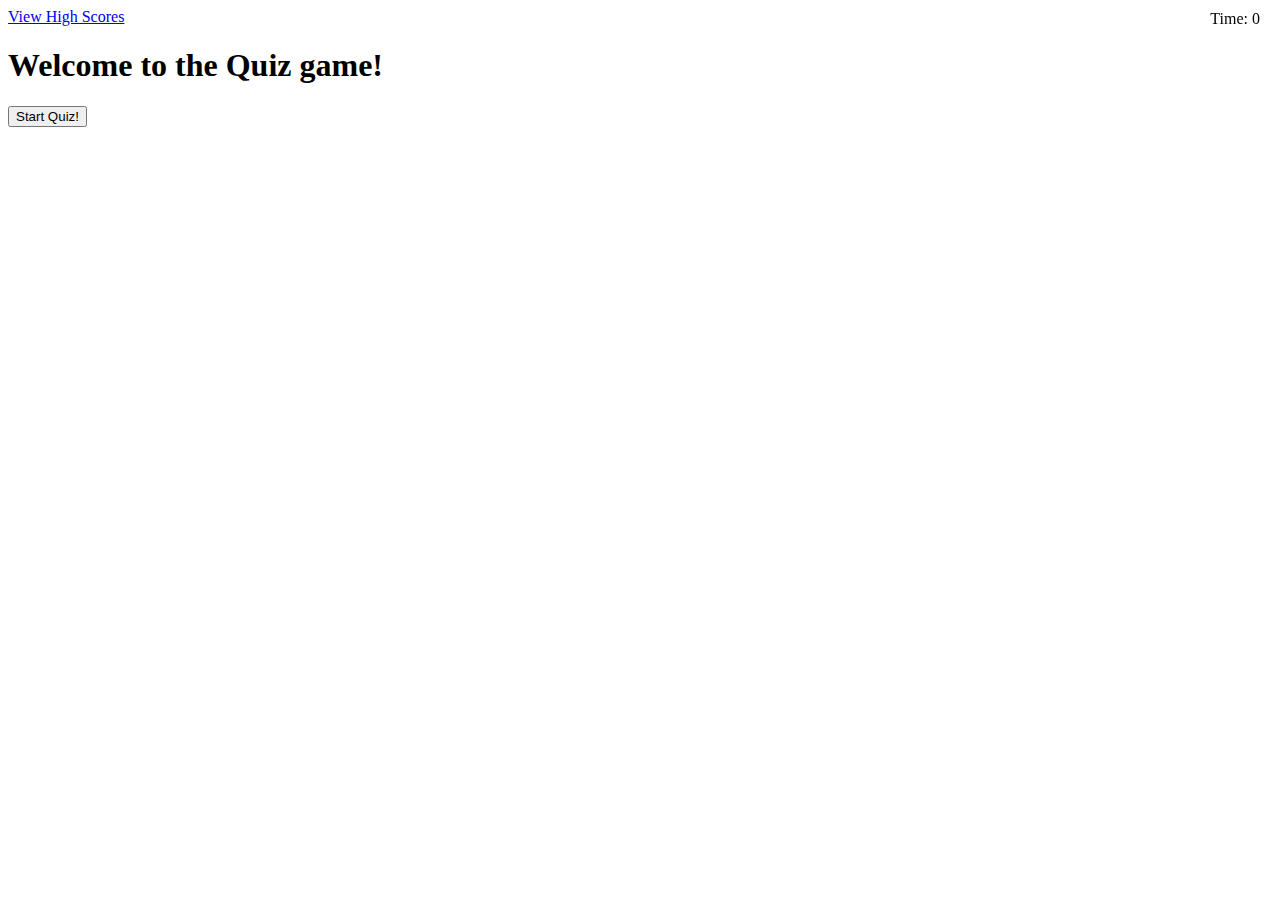
==== index.html @ bcf9f742 "Added JS / HTML" ====
<!DOCTYPE html>
<html lang="en">
  <head>
    <meta charset="UTF-8" />
    <meta name="viewport" content="width=device-width, initial-scale=1.0" />
    <title>Java Script Quiz</title>
    <link href="style.css" rel="stylesheet" />
    <link
      rel="stylesheet"
      href="https://cdn.jsdelivr.net/npm/bootstrap@4.5.3/dist/css/bootstrap.min.css"
      integrity="sha384-TX8t27EcRE3e/ihU7zmQxVncDAy5uIKz4rEkgIXeMed4M0jlfIDPvg6uqKI2xXr2"
      crossorigin="anonymous">
      
    
  </head>

  <body>
    <div class="scores"><a href ="highscores.html">View High Scores<a></div>
    
    
    <div class ="text-center mt-5">
      <div id ="start-prompt">
        <h1>Welcome to the Quiz game!</h1>
        <button class="btn btn-primary" id="start">Start Quiz!</button>
      </div>
      
      <div id= "question-container" style="display: none">
        <h2 id="question-text"></h2>
        <div id="answers">
        </div>
      </div>
      
      <div class="timer">Time: <span id="time">0</span></div>
      
    

    <script type ="text/javascript" src="script.js"></script>
  </body>
</html>
---- style.css ----
.timer {
    position: fixed;
    top: 10px;
    right: 20px;
}
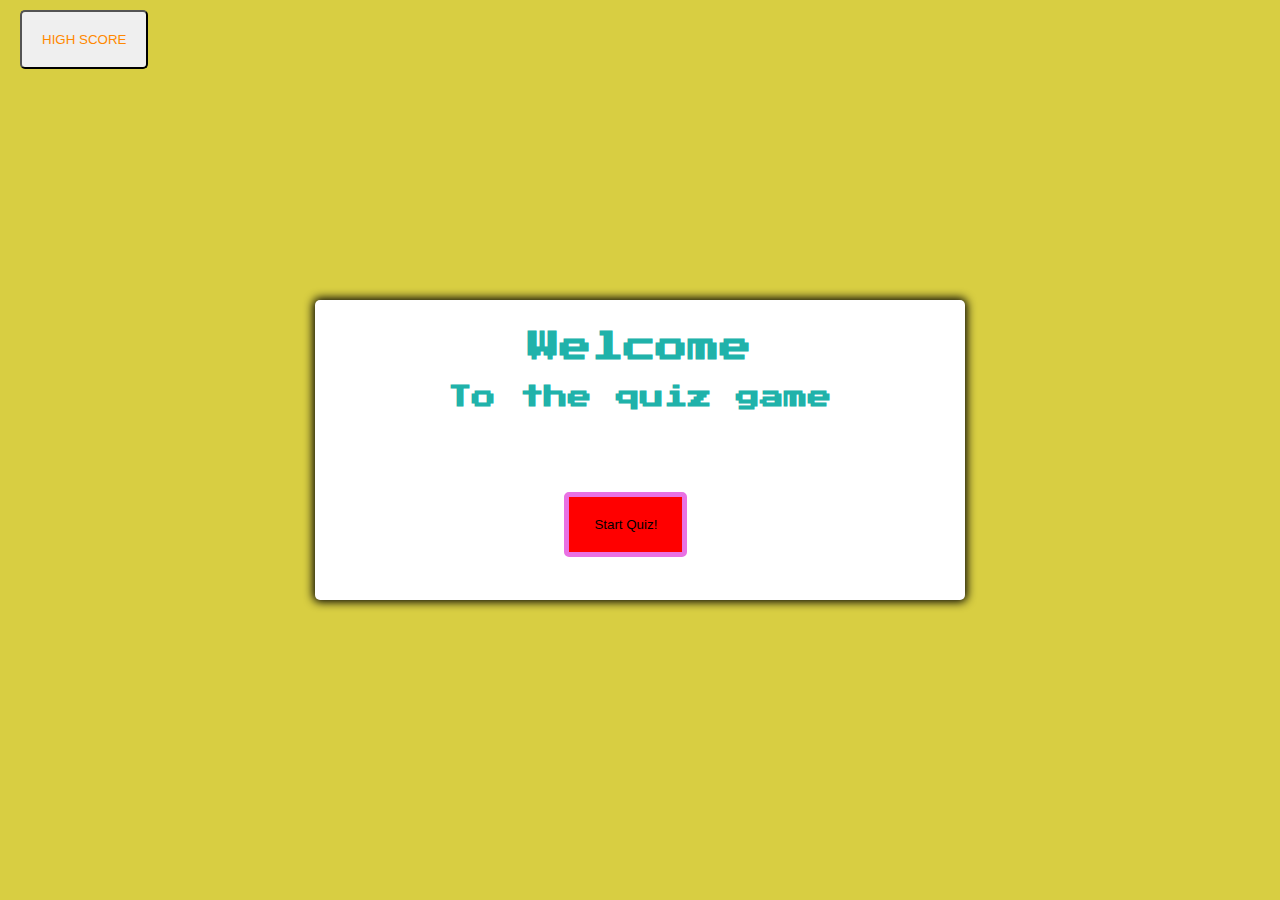
==== commit 78bb29e8: "style in css / added timer" ====
--- a/index.html
+++ b/index.html
@@ -5,38 +5,97 @@
     <meta name="viewport" content="width=device-width, initial-scale=1.0" />
     <title>Java Script Quiz</title>
     <link href="style.css" rel="stylesheet" />
-    <link
+    <link href="https://fonts.googleapis.com/css2?family=Press+Start+2P&display=swap" rel="stylesheet">
+    <!--   <link
       rel="stylesheet"
       href="https://cdn.jsdelivr.net/npm/bootstrap@4.5.3/dist/css/bootstrap.min.css"
       integrity="sha384-TX8t27EcRE3e/ihU7zmQxVncDAy5uIKz4rEkgIXeMed4M0jlfIDPvg6uqKI2xXr2"
-      crossorigin="anonymous">
+      crossorigin="anonymous"> -->
+      
       
     
   </head>
 
   <body>
-    <div class="scores"><a href ="highscores.html">View High Scores<a></div>
+    
+      <div class="high">
+       <button class="button" id="high">HIGH SCORE</button>
+      </div> 
+      
+      
+     <div class="container">
+        <div class ="text-center mt-5 test">
+          <div id ="start-prompt">
+            <h1>Welcome</h1>
+            <h2>To the quiz game</h2>
+            <button class="btn btn-dark" id="start">Start Quiz!</button>
+          </div>
+        
+        
+          <div id= "question-container" style="display: none">
+          <h2 id="question-text"></h2>
+          <div id="answers">
+          </div> 
+          
+          
+          <div class="timer">Time Remaining: <span id="time">10</span></div>
+          
+      </div>  
+    
+        <script type ="text/javascript" src="script.js"></script>
+      </body>
+    </html>
+          
+          
+          
+          
     
     
-    <div class ="text-center mt-5">
-      <div id ="start-prompt">
-        <h1>Welcome to the Quiz game!</h1>
-        <button class="btn btn-primary" id="start">Start Quiz!</button>
-      </div>
-      
-      <div id= "question-container" style="display: none">
-        <h2 id="question-text"></h2>
-        <div id="answers">
-        </div>
-      </div>
-      
-      <div class="timer">Time: <span id="time">0</span></div>
-      
+    
+    
+    
     
 
-    <script type ="text/javascript" src="script.js"></script>
-  </body>
-</html>
+
+
+
+
+      
+   
+              
+
+
+
+
+
+
+
+
+
+                  
+              
+              
+              
+              
+              
+
+                   
+                 
+                
+               
+
+
+              
+
+        
+      
+      
+     
+
+
+
+
+      
 
 
 
--- a/style.css
+++ b/style.css
@@ -1,5 +1,78 @@
+*, *::before, *::after {
+    box-sizing: border-box;
+
+}
+
+body {
+    padding: 0;
+    margin: 0;
+    display: flex;
+    width: 100vw;
+    height: 100vh;
+    justify-content: center;
+    align-items: center;
+    background-color: rgb(216, 206, 66);
+}
+
+.container {
+    width: 650px;
+    height: 300px;
+    max-width: 80%;
+    background-color: white;
+    border-radius: 5px;
+    padding: 10px;
+    box-shadow: 0 0 10px 2px;
+}
+
+/* all buttons */
+.btn {
+    background-color: red;
+    border: 5px solid rgb(233, 113, 227);
+    border-radius: 5px;
+    padding: 20px 25px;
+    color: black;
+    outline: none;
+    
+}
+.btn:hover {
+    border-color: black;
+}
+
+
 .timer {
     position: fixed;
     top: 10px;
     right: 20px;
+}
+
+/* Welcome header */
+h1, h2 {
+    color: lightseagreen;
+    font-family: 'Press Start 2P', cursive;
+    margin-left: auto;
+    margin-right: auto;
+    text-align: center;
+
+}
+
+#high {
+    color: rgb(255, 136, 0);
+    padding: 20px;
+    position: fixed;
+    top: 10px;
+    left: 20px;
+    border-radius: 5px;
+}
+#high:hover {
+    color: black;
+}
+
+#start {
+    margin-left: 38%;
+    margin-top: 10%;
+}
+
+#answers {
+    text-align: center;
+    margin-top: 20%;
 }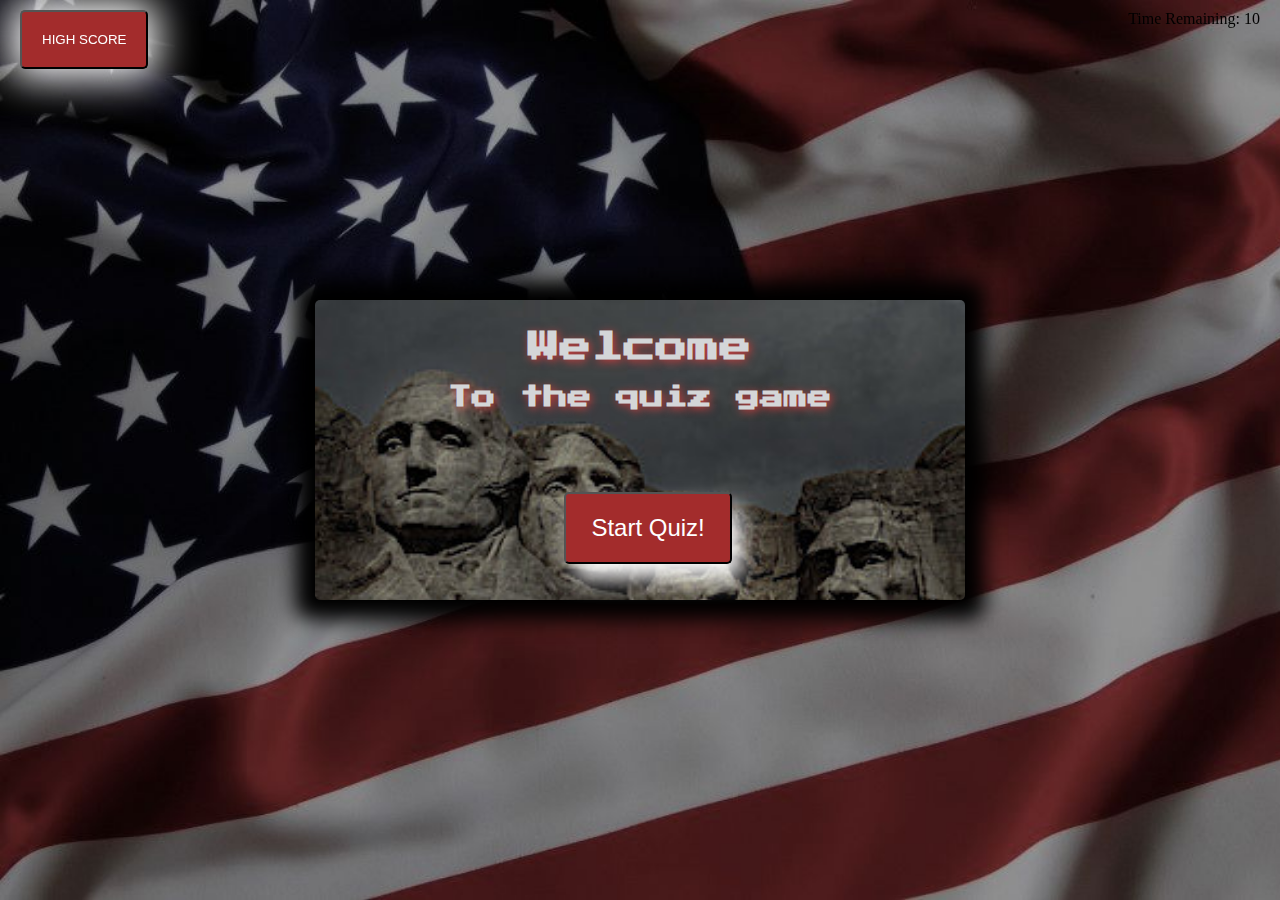
==== commit 3b701672: "added end game function" ====
--- a/index.html
+++ b/index.html
@@ -6,11 +6,7 @@
     <title>Java Script Quiz</title>
     <link href="style.css" rel="stylesheet" />
     <link href="https://fonts.googleapis.com/css2?family=Press+Start+2P&display=swap" rel="stylesheet">
-    <!--   <link
-      rel="stylesheet"
-      href="https://cdn.jsdelivr.net/npm/bootstrap@4.5.3/dist/css/bootstrap.min.css"
-      integrity="sha384-TX8t27EcRE3e/ihU7zmQxVncDAy5uIKz4rEkgIXeMed4M0jlfIDPvg6uqKI2xXr2"
-      crossorigin="anonymous"> -->
+    <link href="images.png" rel="image folder">
       
       
     
@@ -19,7 +15,7 @@
   <body>
     
       <div class="high">
-       <button class="button" id="high">HIGH SCORE</button>
+       <button class="button"  id="high">HIGH SCORE</button>
       </div> 
       
       
@@ -33,9 +29,20 @@
         
         
           <div id= "question-container" style="display: none">
-          <h2 id="question-text"></h2>
-          <div id="answers">
+            <h2 id="question-text"></h2>
+            <div id="answers"></div>
+            
           </div> 
+
+          <div class="gameOver" style="display: none">
+            <div id ="end-prompt">
+              <h1>GAME OVER</h1>
+              <label for="INITIALS">
+                <input type="text" id="final">
+              </label>
+              <button> submit </button>
+            </div>
+          </div>
           
           
           <div class="timer">Time Remaining: <span id="time">10</span></div>
--- a/style.css
+++ b/style.css
@@ -12,6 +12,10 @@
     justify-content: center;
     align-items: center;
     background-color: rgb(216, 206, 66);
+    background-image: url("images.jpeg/usa_3.jpeg");
+    background-repeat: no-repeat;
+    background-size: cover;
+    
 }
 
 .container {
@@ -21,21 +25,27 @@
     background-color: white;
     border-radius: 5px;
     padding: 10px;
-    box-shadow: 0 0 10px 2px;
+    box-shadow: 0 0 20px 20px;
+    background-image: url("images.jpeg/mt_rush.jpeg");
+    background-repeat: no-repeat;
+    background-size: cover;
 }
 
 /* all buttons */
 .btn {
-    background-color: red;
-    border: 5px solid rgb(233, 113, 227);
+    background-color: rgb(163, 44, 44);
+    
     border-radius: 5px;
     padding: 20px 25px;
-    color: black;
+    color: white;
     outline: none;
+    font-size: 1.5rem;
+    box-shadow: 10px 15px 22px white;
     
 }
 .btn:hover {
     border-color: black;
+    transform: scale(1.10);
 }
 
 
@@ -47,31 +57,35 @@
 
 /* Welcome header */
 h1, h2 {
-    color: lightseagreen;
+    color: rgb(212, 214, 216);
     font-family: 'Press Start 2P', cursive;
     margin-left: auto;
     margin-right: auto;
     text-align: center;
+    text-shadow: 2px 2px 8px rgb(197, 61, 61);
 
 }
-
+/* high score button */
 #high {
-    color: rgb(255, 136, 0);
+    color: white;
     padding: 20px;
     position: fixed;
     top: 10px;
     left: 20px;
     border-radius: 5px;
+    background-color:  rgb(163, 44, 44);
+    box-shadow: 0 0 40px 10px;
 }
 #high:hover {
-    color: black;
+    color:red;
+    transform: scale(1.10);
 }
-
+/* statr button */
 #start {
     margin-left: 38%;
     margin-top: 10%;
 }
-
+/* all answer buttons */
 #answers {
     text-align: center;
     margin-top: 20%;
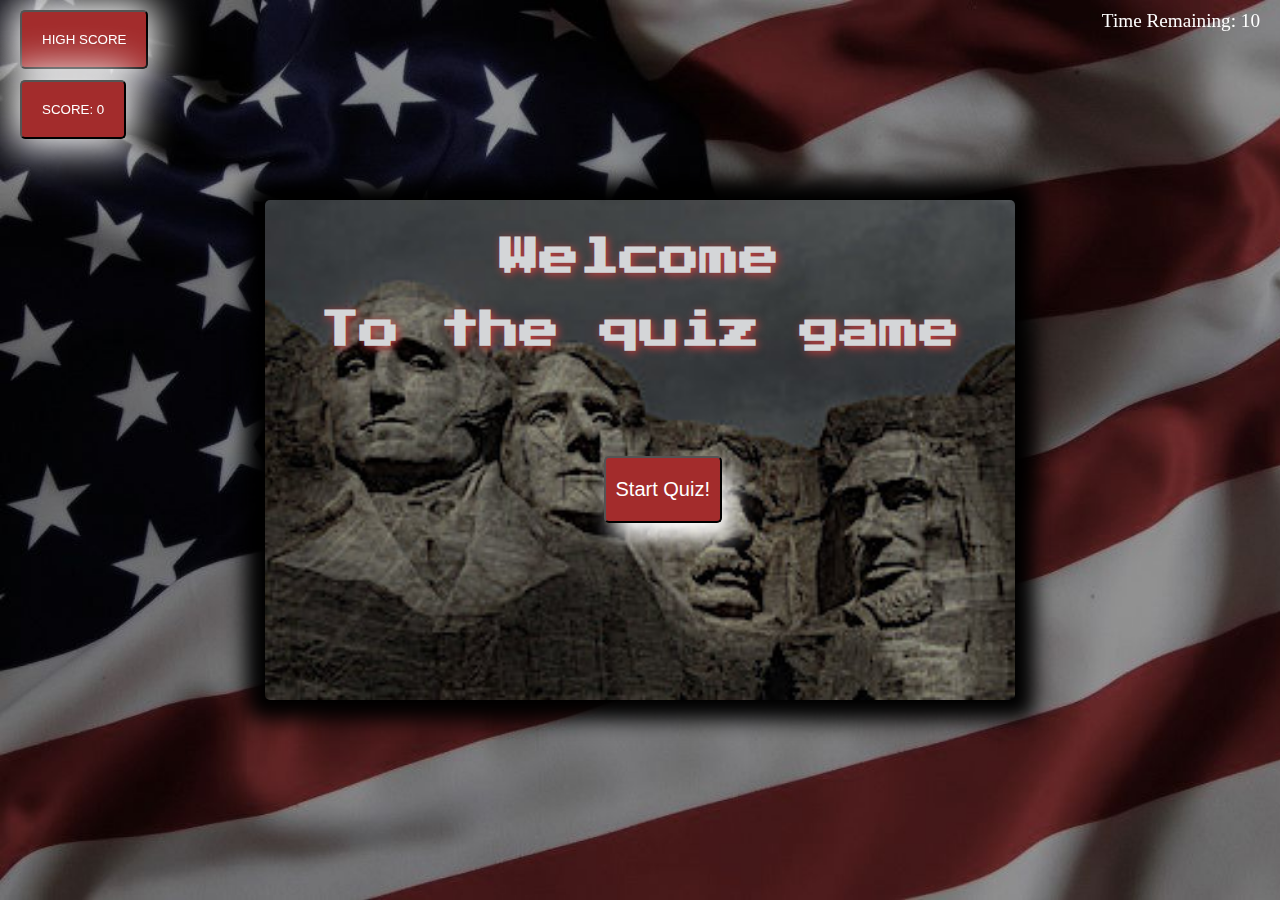
==== commit 33882205: "added style" ====
--- a/index.html
+++ b/index.html
@@ -18,6 +18,11 @@
        <button class="button"  id="high">HIGH SCORE</button>
       </div> 
       
+      <div class="score">
+        <button class="button" id="score-btn">SCORE: 0</button>
+        </div>  
+          
+
       
      <div class="container">
         <div class ="text-center mt-5 test">
@@ -40,7 +45,7 @@
               <label for="INITIALS">
                 <input type="text" id="final">
               </label>
-              <button> submit </button>
+              <button class="button" id="submit">SUBMIT HIGH SCORE</button>
             </div>
           </div>
           
--- a/style.css
+++ b/style.css
@@ -19,8 +19,8 @@
 }
 
 .container {
-    width: 650px;
-    height: 300px;
+    width: 750px;
+    height: 500px;
     max-width: 80%;
     background-color: white;
     border-radius: 5px;
@@ -36,10 +36,10 @@
     background-color: rgb(163, 44, 44);
     
     border-radius: 5px;
-    padding: 20px 25px;
+    padding: 20px 10px;
     color: white;
     outline: none;
-    font-size: 1.5rem;
+    font-size: 1.25rem;
     box-shadow: 10px 15px 22px white;
     
 }
@@ -53,6 +53,8 @@
     position: fixed;
     top: 10px;
     right: 20px;
+    color: white;
+    font-size: 1.2rem;
 }
 
 /* Welcome header */
@@ -63,6 +65,7 @@
     margin-right: auto;
     text-align: center;
     text-shadow: 2px 2px 8px rgb(197, 61, 61);
+    font-size: 2.5rem;
 
 }
 /* high score button */
@@ -82,11 +85,37 @@
 }
 /* statr button */
 #start {
-    margin-left: 38%;
+    margin-left: 45%;
     margin-top: 10%;
 }
 /* all answer buttons */
 #answers {
     text-align: center;
     margin-top: 20%;
+}
+
+#score-btn {
+    color: white;
+    padding: 20px;
+    position: fixed;
+    top: 80px;
+    left: 20px;
+    border-radius: 5px;
+    background-color:  rgb(163, 44, 44);
+    box-shadow: 0 0 40px 10px;
+}
+
+#submit {
+    padding: 20px;
+    color: white;
+    font-size: 1rem;
+    background-color:rgb(163, 44, 44);
+    border-radius: 5px;
+    margin-left: 1%;
+}
+#final {
+    width: 200px;
+    height: 50px;
+    font-size: 1.2rem;
+
 }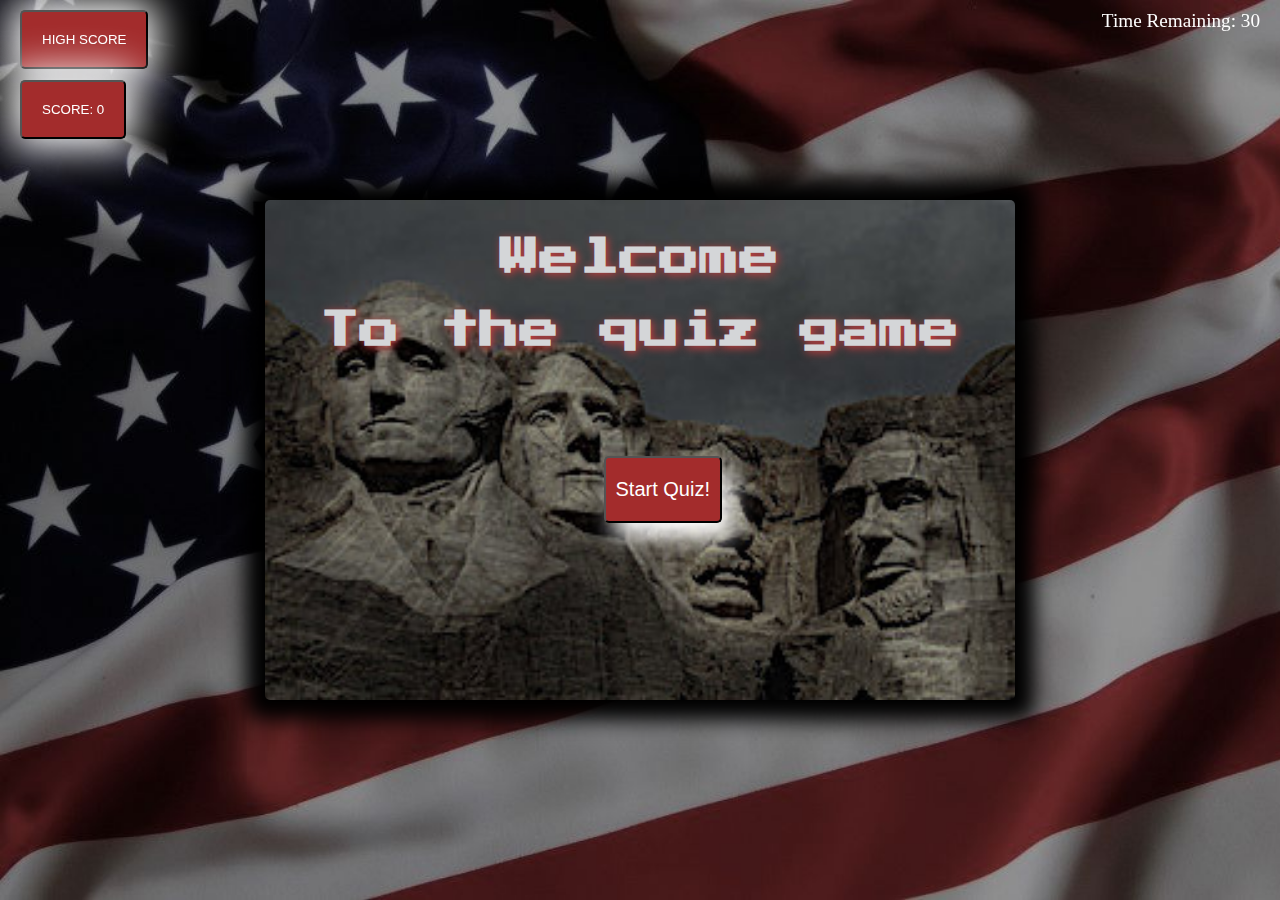
==== commit a6307270: "added read me" ====
--- a/index.html
+++ b/index.html
@@ -50,7 +50,7 @@
           </div>
           
           
-          <div class="timer">Time Remaining: <span id="time">10</span></div>
+          <div class="timer">Time Remaining: <span id="time">30</span></div>
           
       </div>  
     
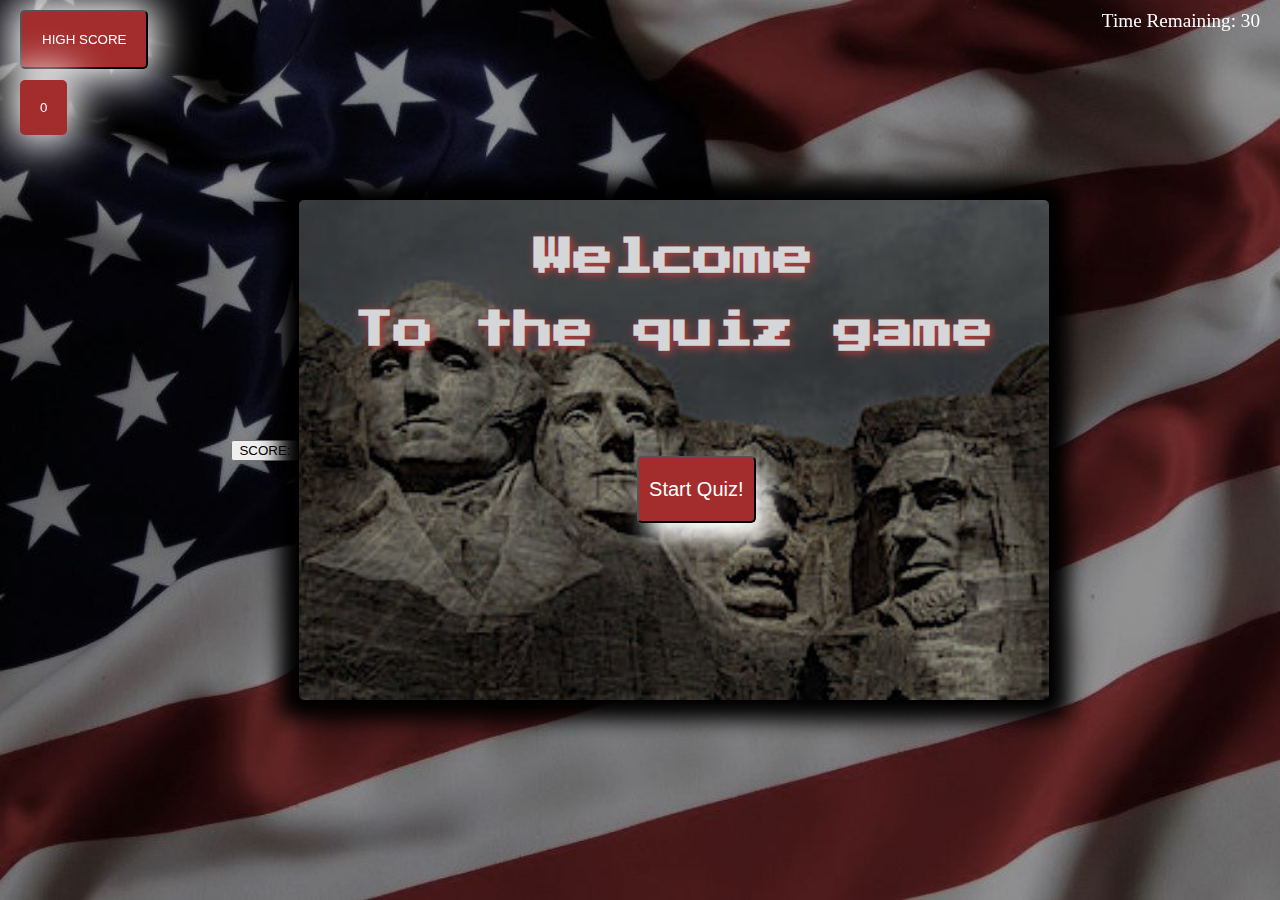
==== commit f1e39000: "added timer/score" ====
--- a/index.html
+++ b/index.html
@@ -19,7 +19,7 @@
       </div> 
       
       <div class="score">
-        <button class="button" id="score-btn">SCORE: 0</button>
+        <button class="button" >SCORE: <span id="score-btn">0</span></button>
         </div>  
           
 
@@ -40,15 +40,18 @@
           </div> 
 
           <div class="gameOver" style="display: none">
+
             <div id ="end-prompt">
               <h1>GAME OVER</h1>
               <label for="INITIALS">
                 <input type="text" id="final">
               </label>
-              <button class="button" id="submit">SUBMIT HIGH SCORE</button>
+              <button class="button" id="submit-high">SUBMIT HIGH SCORE</button>
             </div>
           </div>
-          
+          <div id = "highScores" style ="display:none">
+          <ul id ="highScoreList"></ul>
+          </div> 
           
           <div class="timer">Time Remaining: <span id="time">30</span></div>
           
--- a/style.css
+++ b/style.css
@@ -105,7 +105,7 @@
     box-shadow: 0 0 40px 10px;
 }
 
-#submit {
+#submit-high {
     padding: 20px;
     color: white;
     font-size: 1rem;
